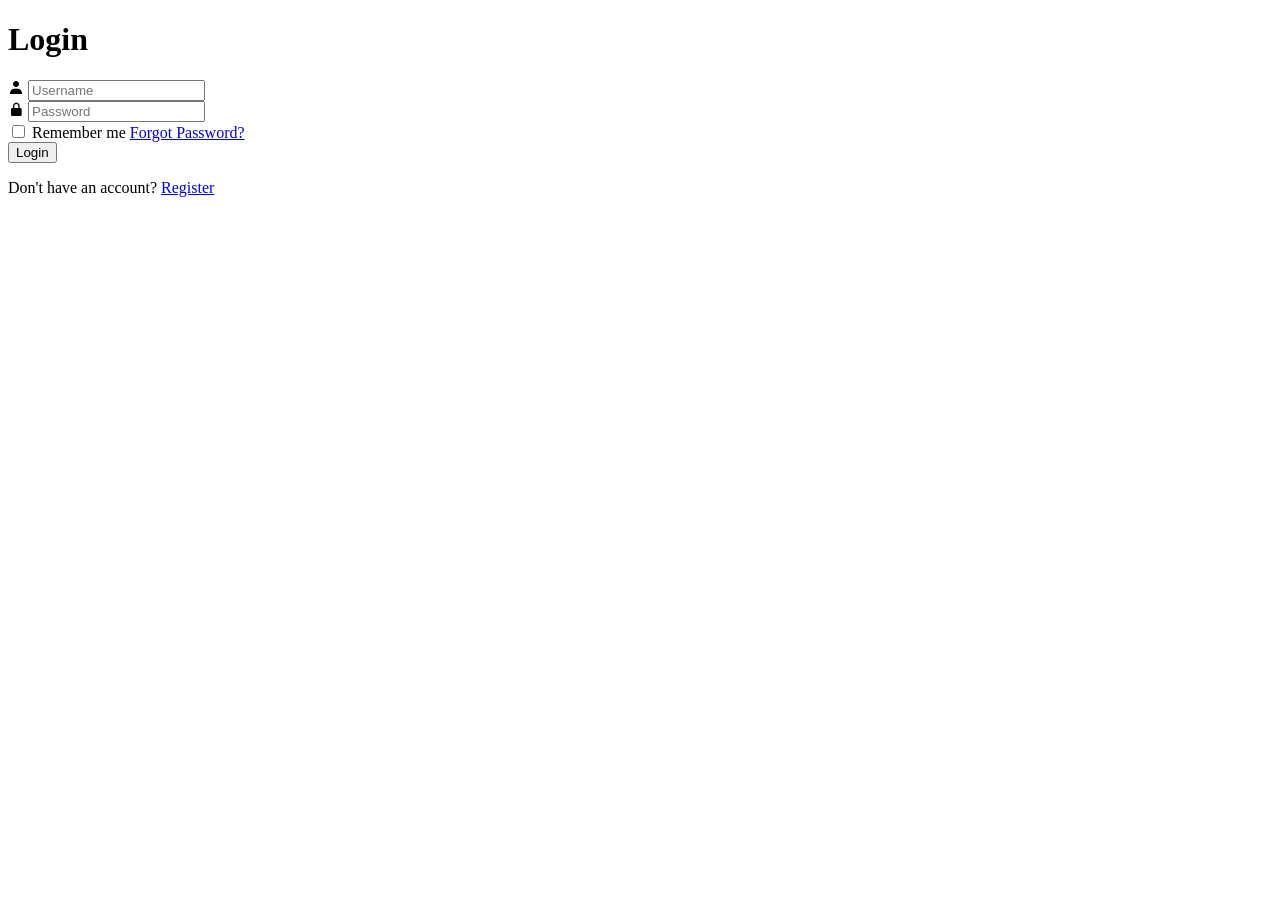
==== index.html @ af3b679e "updated changes" ====
<!DOCTYPE html>
<html lang="en">
<head>
    <meta charset="UTF-8">
    <meta name="viewport" content="width=device-width, initial-scale=1.0">
    <title>Login Form</title>
    <link href='https://unpkg.com/boxicons@2.1.4/css/boxicons.min.css' rel='stylesheet'>
    <link rel="stylesheet" href="style.css">
</head>
<body>

    <form action="#" class="login-form">
        <h1 class="login-title">Login</h1>

        <div class="input-box">
            <i class='bx bxs-user'></i>
            <input type="text" placeholder="Username" required>
        </div>

        <div class="input-box">
            <i class='bx bxs-lock-alt'></i>
            <input type="password" placeholder="Password" required>
        </div>

        <div class="remember-forgot-box">
            <label for="remember">
                <input type="checkbox" id="remember"> Remember me
            </label>
            <a href="#">Forgot Password?</a>
        </div>

        <button type="submit" class="login-btn">Login</button>

        <p class="register">
            Don't have an account? 
            <a href="#">Register</a>
        </p>
    </form>

</body>
</html>
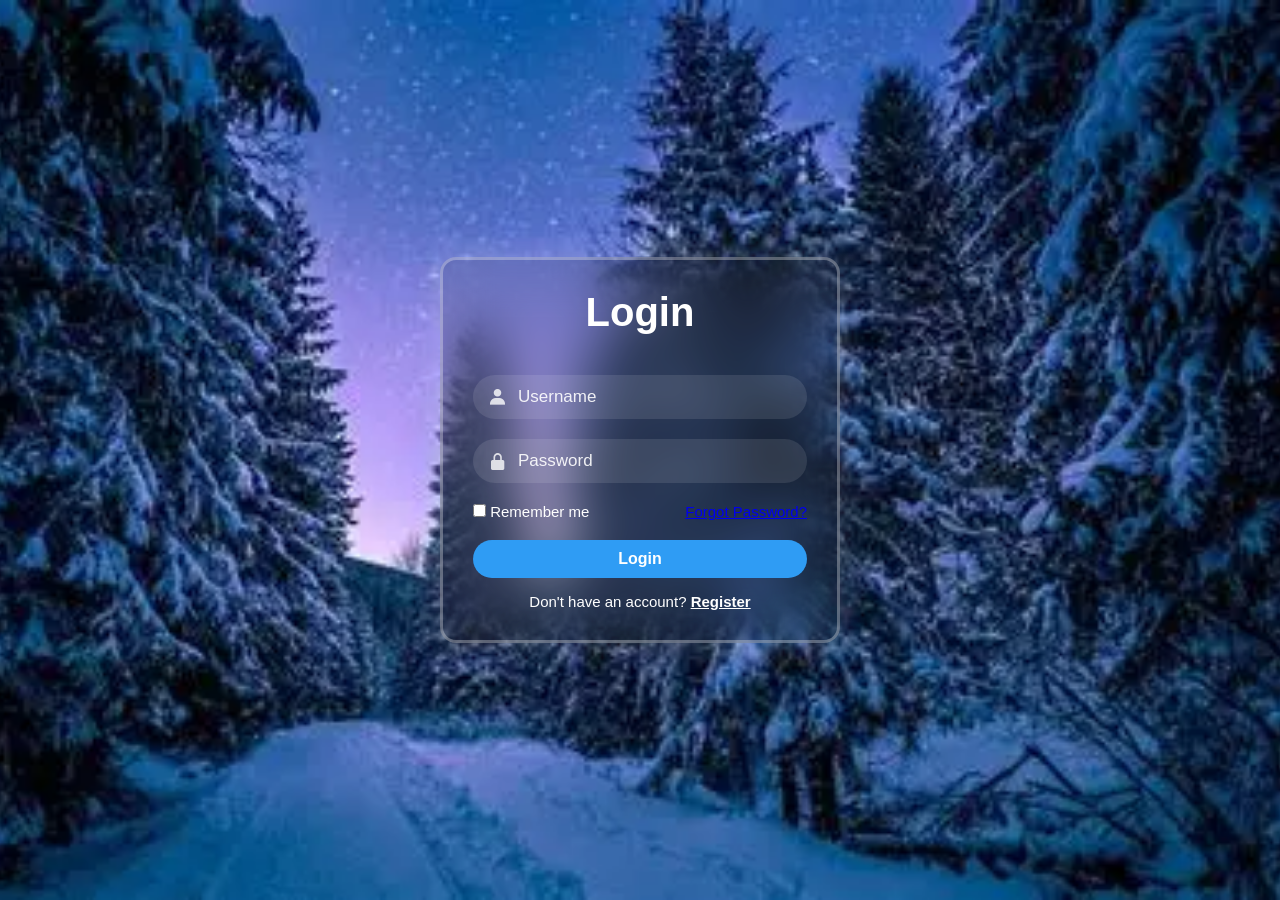
==== commit de2a73f0: "successfully craeted" ====
--- a/index.html
+++ b/index.html
@@ -9,22 +9,22 @@
 </head>
 <body>
 
-    <form action="#" class="login-form">
+    <form  class="login-form">
         <h1 class="login-title">Login</h1>
 
         <div class="input-box">
             <i class='bx bxs-user'></i>
-            <input type="text" placeholder="Username" required>
+            <input type="text" id="username" placeholder="Username" required>
         </div>
 
         <div class="input-box">
             <i class='bx bxs-lock-alt'></i>
-            <input type="password" placeholder="Password" required>
+            <input type="password" id="password" placeholder="Password" required>
         </div>
 
         <div class="remember-forgot-box">
-            <label for="remember">
-                <input type="checkbox" id="remember"> Remember me
+            <label >
+                <input type="checkbox"> Remember me
             </label>
             <a href="#">Forgot Password?</a>
         </div>
@@ -32,10 +32,23 @@
         <button type="submit" class="login-btn">Login</button>
 
         <p class="register">
-            Don't have an account? 
-            <a href="#">Register</a>
-        </p>
+            Don't have an account? <a href="register.html" style="color: white; font-weight: 600;">Register</a></p>
     </form>
+        <script>
+    document.querySelector(".login-form").addEventListener("submit", function(e) {
+    e.preventDefault();
 
+    const username = document.getElementById("username").value;
+    const password = document.getElementById("password").value;
+
+    // Simple login check
+    if(username === "admin" && password === "1234") {
+        localStorage.setItem("user", username);
+        window.location.href = "home.html";
+    } else {
+        alert("Invalid Username or Password");
+    }
+});
+</script>
 </body>
 </html>
--- a/style.css
+++ b/style.css
@@ -0,0 +1,208 @@
+* {
+    margin: 0;
+    padding: 0;
+    box-sizing: border-box;
+    font-family: 'Poppins', sans-serif;
+}
+
+body {
+    min-height: 100vh;
+    display: flex;
+    align-items: center;
+    justify-content: center;
+    background: url(tree.jpg) no-repeat;
+    background-size: cover;
+    background-position: center;
+}
+
+.login-form {
+    background: rgba(64, 64, 64, 0.15);
+    border: 3px solid rgba(255, 255, 255, 0.3);
+    padding: 30px;
+    border-radius: 16px;
+    backdrop-filter: blur(25px);
+    text-align: center;
+    color: white;
+    width: 400px;
+    box-shadow: 0px 0px 30px  rgba(255,255,255,0.2);
+}
+
+.login-title {
+    font-size: 40px;
+    margin-bottom: 40px;
+}
+.input-box {
+    margin: 20px 0;
+    position: relative;
+}
+
+.input-box input {
+    width: 100%;
+    background: rgba(255, 255, 255, 0.1);
+    border: none;
+    padding: 12px 12px 12px 45px;
+    border-radius: 99px;
+    /* outline: 3px solid transparent; */
+    font-size: 17px;
+    color: white;
+    font-weight: 600;
+}
+
+.input-box input::placeholder {
+    color: rgba(255, 255, 255, 0.9);
+    font-size: 17px;
+    font-weight: 500;
+}
+
+/* .input-box input:focus {
+    outline: 3px solid rgba(255, 255, 255, 0.3);
+     transform: scale(1.03);
+}
+
+.input-box input::-ms-reveal {
+    filter: invert(100%);
+} */
+
+.input-box i {
+    position: absolute;
+    left: 15px;
+    top: 50%;
+    transform: translateY(-50%);
+    font-size: 20px;
+    color: rgba(255, 255, 255, 0.8);
+}
+.remember-forgot-box {
+    display: flex;
+    justify-content: space-between;
+    margin: 20px 0;
+    font-size: 15px;
+}
+/* 
+.remember-forgot-box label {
+    display: flex;
+    gap: 8px;
+    cursor: pointer;
+}
+
+.remember-forgot-box input {
+    accent-color: white;
+    cursor: pointer;
+}
+
+.remember-forgot-box a {
+    color: white;
+    text-decoration: none;
+}
+
+.remember-forgot-box a:hover {
+    text-decoration: underline;
+} */
+
+/* Login Button */
+.login-btn {
+    width: 100%;
+    padding: 10px 0;
+    background: #2F9CF4;
+    border: none;
+    border-radius: 99px;
+    color: white;
+    font-size: 16px;
+    font-weight: 600;
+    cursor: pointer;
+    transition: 0.3s;
+}
+
+.login-btn:hover {
+    background: #0B87EC;
+    transform: scale(1.03);
+}
+
+/* Register */
+.register {
+    margin-top: 15px;
+    font-size: 15px;
+}
+
+/* .register a {
+    color: white;
+    text-decoration: none;
+    font-weight: 500;
+}
+
+.register a:hover {
+    text-decoration: underline;
+} */
+@media (max-width: 500px) {
+    .login-form {
+        width: 90%;
+    }
+}
+
+/* Register Page Specific Styles */
+
+/* Input box-la email icon-ku extra space */
+.input-box i.bx-envelope {
+    font-size: 19px;
+}
+
+/* Register page-la form konjam perusa theriya adjustment */
+.register-form {
+    background: rgba(255, 255, 255, 0.12);
+    backdrop-filter: blur(20px);
+    border: 2px solid rgba(255, 255, 255, 0.2);
+    padding: 35px;
+    border-radius: 20px;
+    width: 420px; /* Login-vida konjam extra width */
+    color: white;
+    text-align: center;
+}
+
+/* Register button-ku blue theme (neenga munnadi use panna same color) */
+.register-btn {
+    width: 100%;
+    padding: 12px;
+    background: #2F9CF4;
+    border: none;
+    border-radius: 99px;
+    color: white;
+    font-size: 16px;
+    font-weight: 600;
+    cursor: pointer;
+    transition: 0.3s ease;
+    margin-top: 10px;
+}
+
+.register-btn:hover {
+    background: #0B87EC;
+    transform: translateY(-2px);
+    box-shadow: 0 5px 15px rgba(47, 156, 244, 0.4);
+}
+
+/* Success Message or Validation text styles */
+.input-box input:valid {
+    border: 1px solid rgba(0, 255, 0, 0.3);
+}
+
+/* Link back to Login */
+.login-link {
+    margin-top: 20px;
+    font-size: 14px;
+}
+
+.login-link a {
+    color: #2F9CF4;
+    text-decoration: none;
+    font-weight: 700;
+}
+
+.login-link a:hover {
+    text-decoration: underline;
+}
+
+/* Responsive for Mobile */
+@media (max-width: 480px) {
+    .register-form {
+        width: 90%;
+        padding: 25px;
+    }
+}
